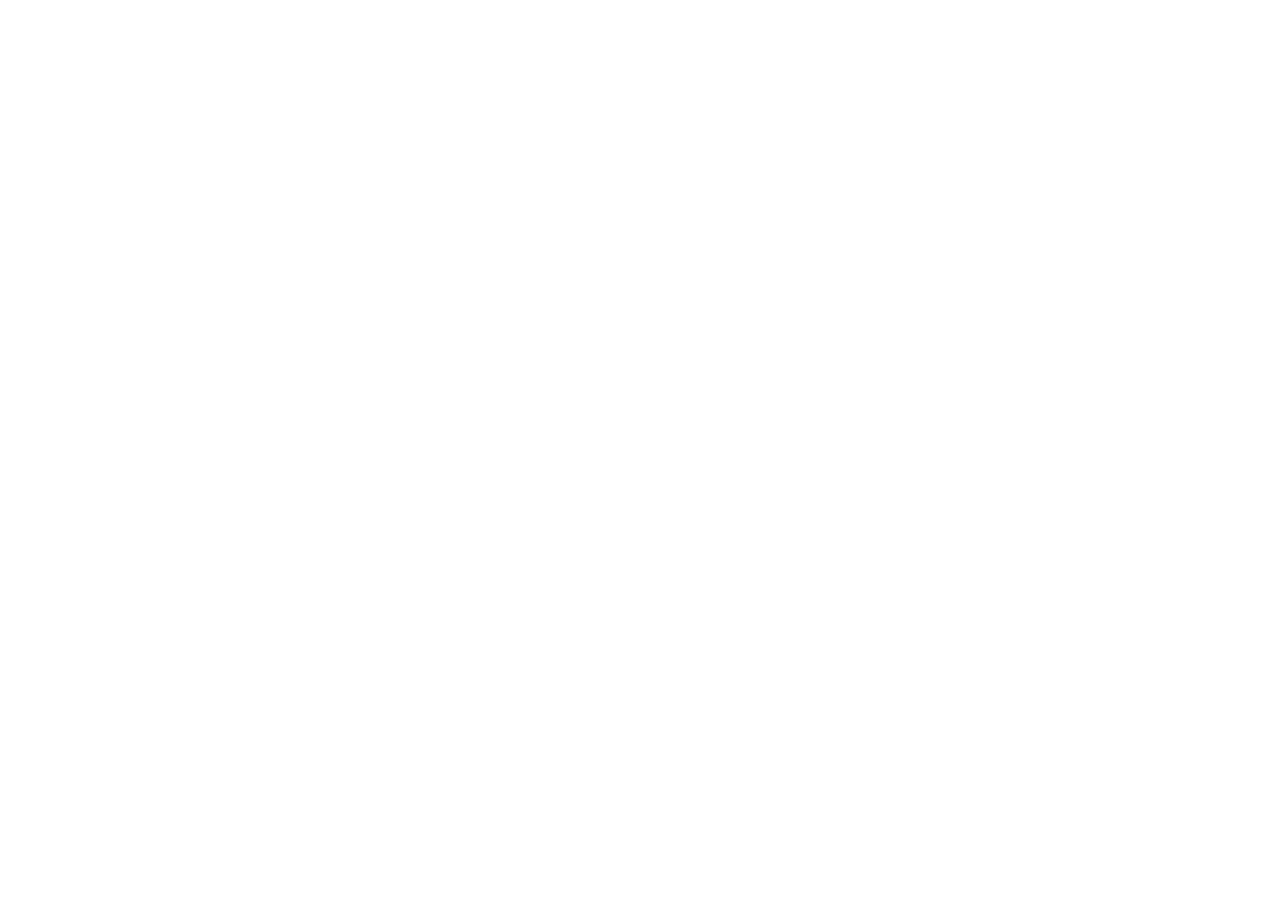
==== index.html @ b7df3680 "project structure" ====
<!DOCTYPE html>
<html lang="en">
  <head>
    <meta charset="UTF-8" />
    <meta name="viewport" content="width=device-width, initial-scale=1.0" />
    <link
      href="https://cdn.jsdelivr.net/npm/bootstrap@5.3.0/dist/css/bootstrap.min.css"
      rel="stylesheet"
      integrity="sha384-9ndCyUaIbzAi2FUVXJi0CjmCapSmO7SnpJef0486qhLnuZ2cdeRhO02iuK6FUUVM"
      crossorigin="anonymous"
    />

    <link rel="stylesheet" href="./styles/main.css" />

    <title>Schooly</title>
  </head>
  <body>
    <script
      src="https://cdn.jsdelivr.net/npm/bootstrap@5.3.0/dist/js/bootstrap.bundle.min.js"
      integrity="sha384-geWF76RCwLtnZ8qwWowPQNguL3RmwHVBC9FhGdlKrxdiJJigb/j/68SIy3Te4Bkz"
      crossorigin="anonymous"
    ></script>
  </body>
</html>
---- styles/main.css ----
/* fisierul principal de css, va fi mostenit de celelalte fisiere */
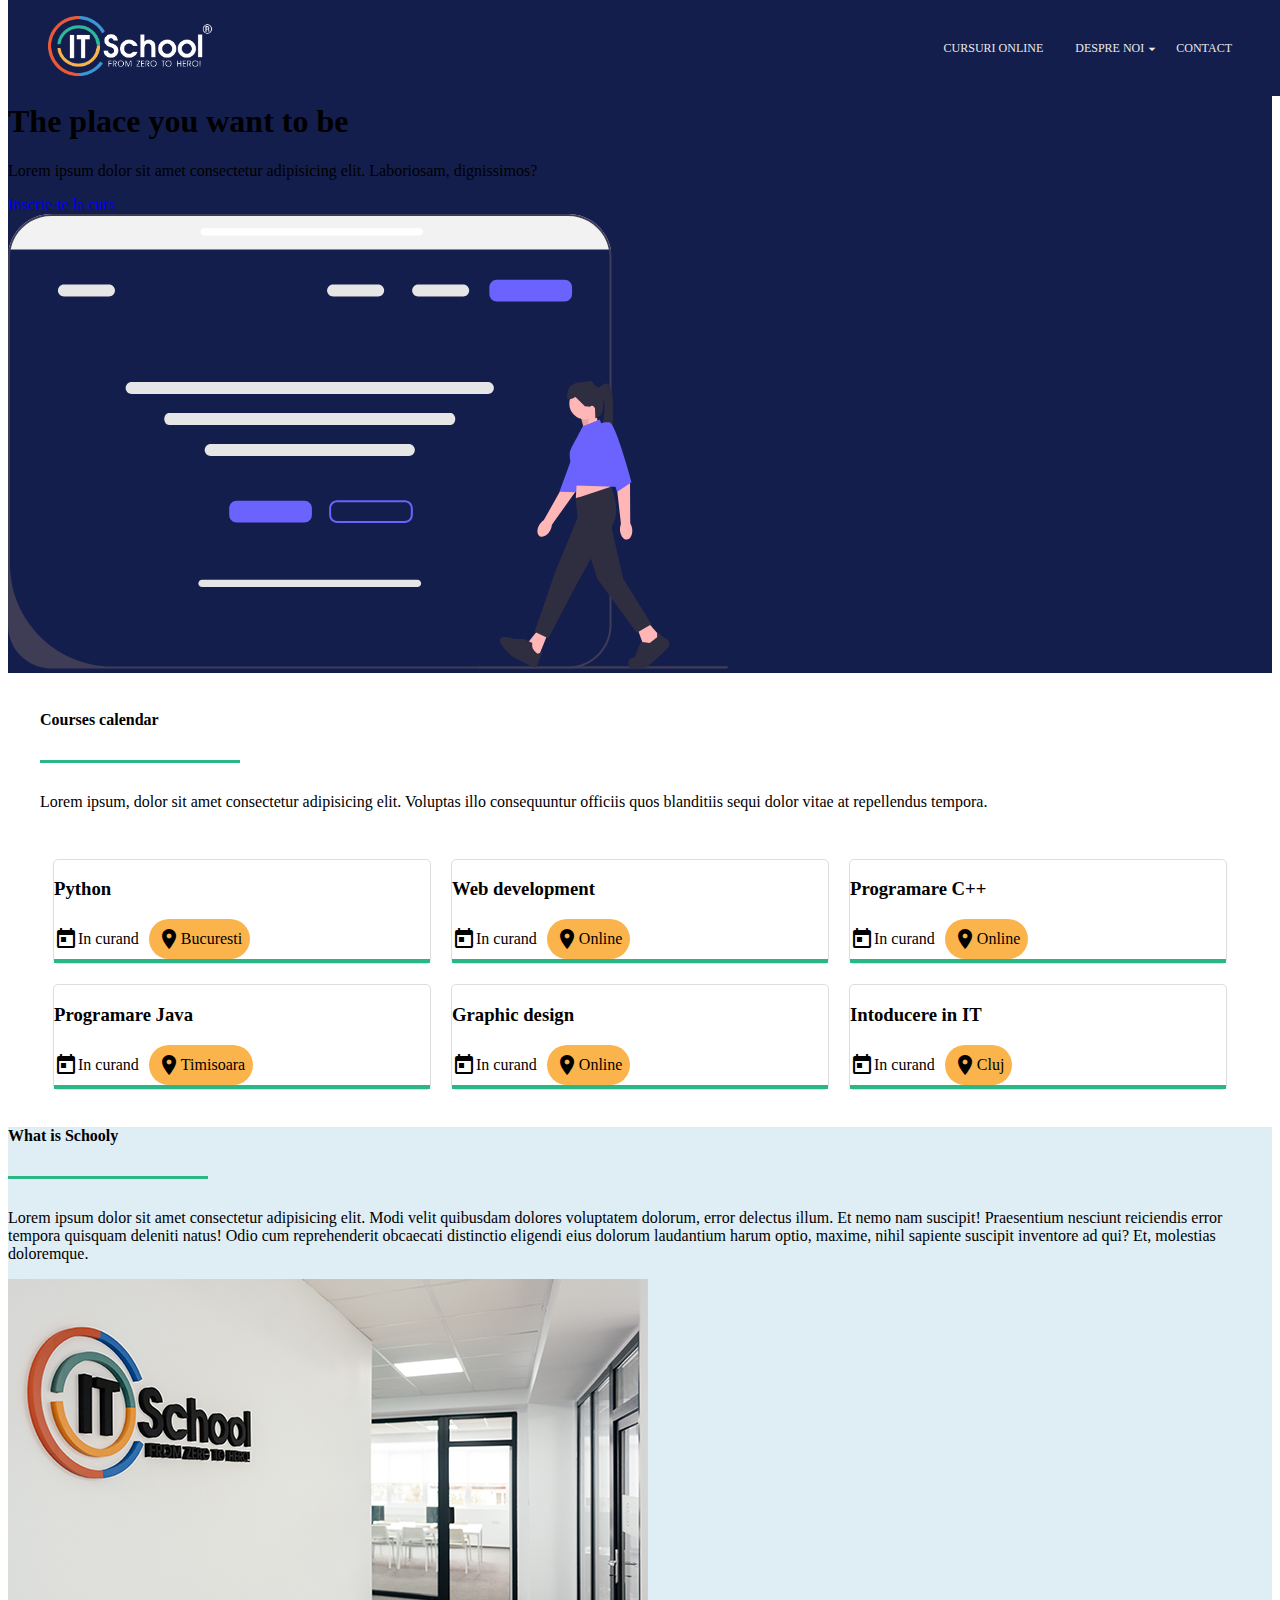
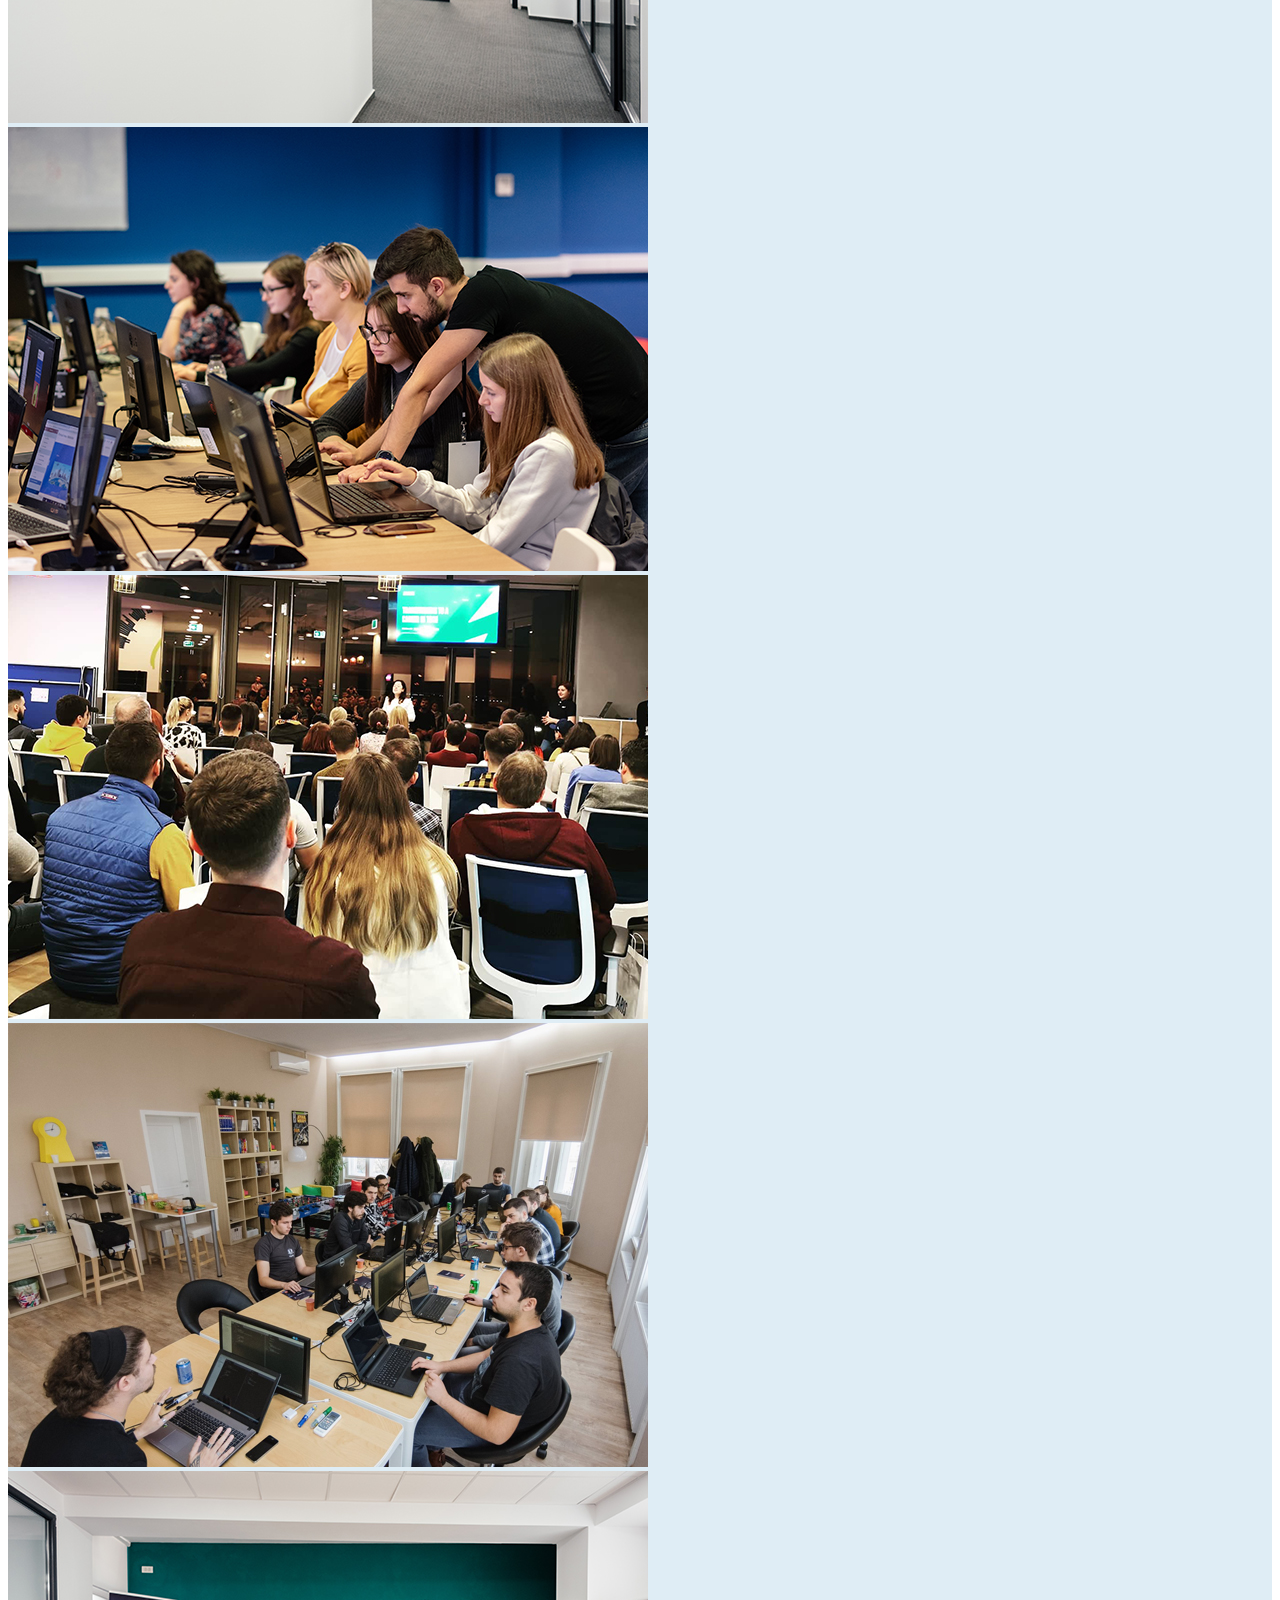
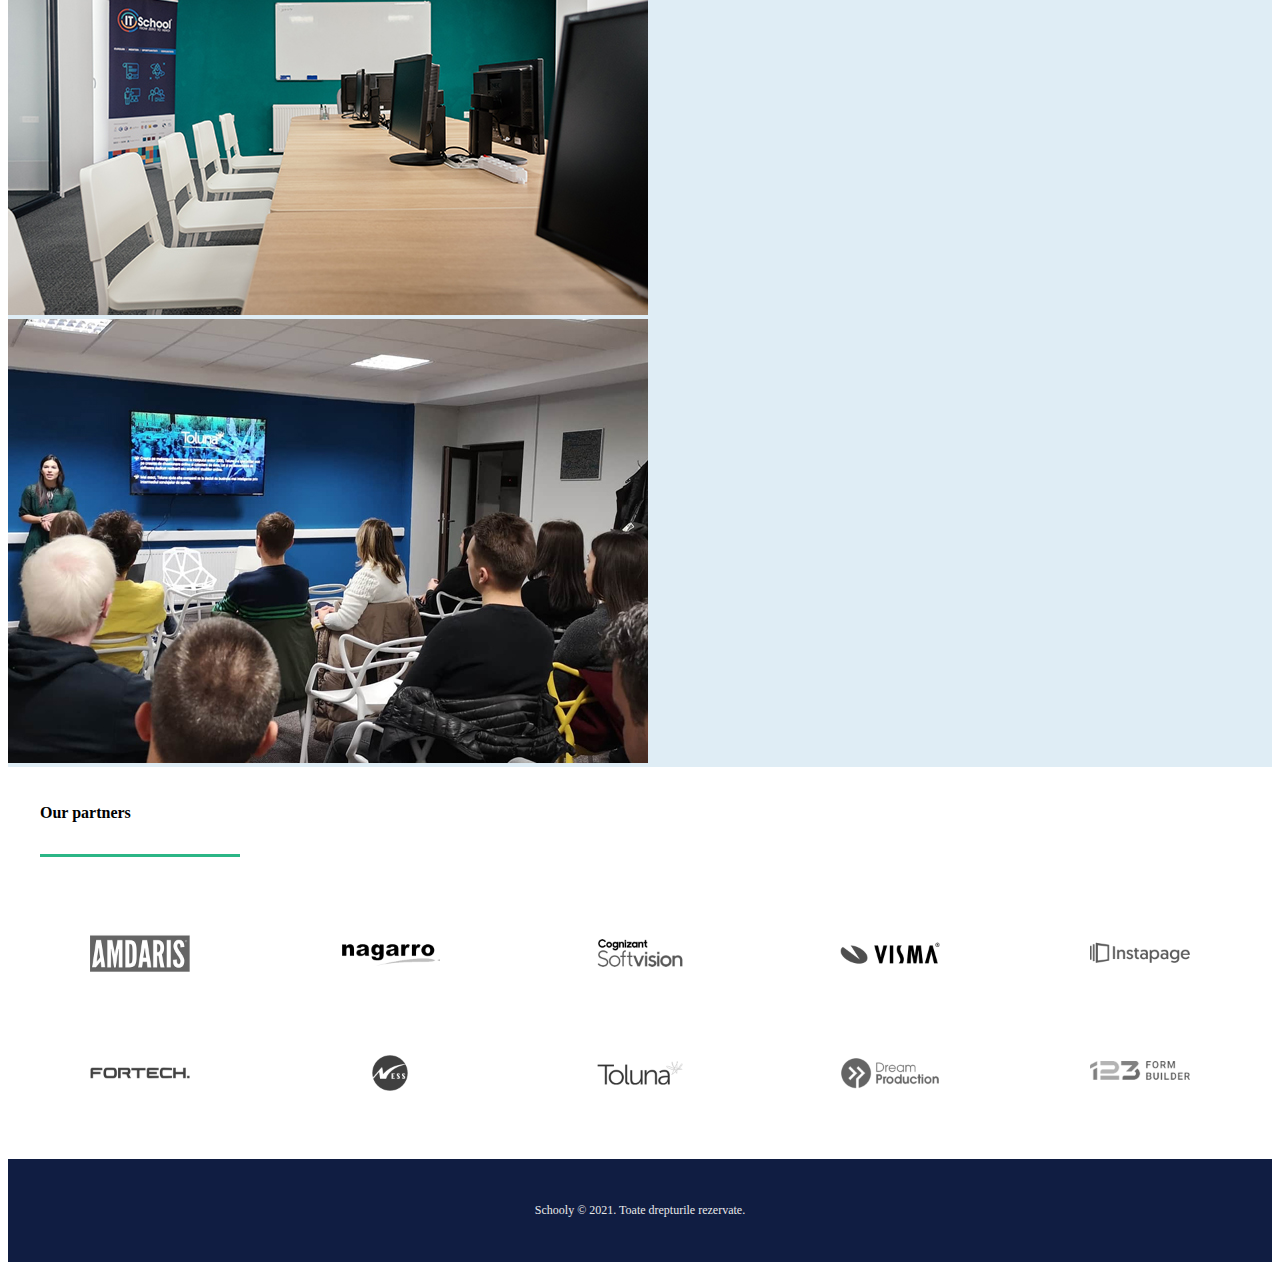
==== commit 2fa9b9df: "create home page" ====
--- a/index.html
+++ b/index.html
@@ -10,11 +10,279 @@
       crossorigin="anonymous"
     />
 
+    <!-- Pentru iconite -->
+    <link
+      href="https://fonts.googleapis.com/icon?family=Material+Icons"
+      rel="stylesheet"
+    />
+
     <link rel="stylesheet" href="./styles/main.css" />
+    <link rel="stylesheet" href="./styles/home.css" />
 
     <title>Schooly</title>
   </head>
   <body>
+    <nav>
+      <div class="custom-container">
+        <a href="index.html" class="logo-link">
+          <img src="assets/itschool-logo.png" alt="itschool logo" />
+        </a>
+        <div class="menu-icon-container">
+          <!-- Iconita de meniu + checkbox-ul sunt pentru mobile. -->
+          <span class="material-icons menu-icon"> menu </span>
+          <input type="checkbox" />
+          <ul>
+            <li>
+              <a href="pages/courses.html"> Cursuri Online </a>
+            </li>
+            <li class="about-us">
+              <a href="pages/about.html">
+                Despre Noi
+                <!-- Iconita luata de pe Material Icons. -->
+                <span class="material-icons arrow-down-icon">
+                  arrow_drop_down
+                </span>
+              </a>
+              <!-- Submeniul afisat la hover pe "Despre noi" -->
+              <div class="submenu">
+                <a href="index.html">IT School</a>
+                <a href="pages/about.html">Despre Noi</a>
+              </div>
+            </li>
+            <li>
+              <a href="pages/contact.html"> Contact </a>
+            </li>
+          </ul>
+        </div>
+      </div>
+    </nav>
+
+    <main>
+      <section id="intro" class="mb-5">
+        <div
+          class="container-lg vh-100 d-flex justify-content-center align-items-center"
+        >
+          <div class="row g-4 justify-content-between align-items-center">
+            <div class="col-md-6 text-center text-md-start">
+              <h1>
+                <div class="display-2 text-light">Schooly</div>
+                <div class="divider"></div>
+                <div class="display-5 text-light">The place you want to be</div>
+              </h1>
+              <p class="lead my-4 text-light">
+                Lorem ipsum dolor sit amet consectetur adipisicing elit.
+                Laboriosam, dignissimos?
+              </p>
+
+              <a
+                href="#courses"
+                class="btn btn-outline-success text-right rounded-pill px-5"
+              >
+                Inscrie-te la curs
+              </a>
+            </div>
+            <div class="col-md-6 text-center d-none d-md-block">
+              <img
+                src="./assets/undraw_experience_design_re_dmqq.svg"
+                class="img-fluid"
+                alt="ebook"
+              />
+            </div>
+          </div>
+        </div>
+      </section>
+
+      <section id="courses-calendar mt-5 mb-5">
+        <div
+          class="custom-container courses-calendar-header text-start text-md-center"
+        >
+          <h4 class="display-4">Courses calendar</h4>
+          <div class="divider"></div>
+          <p class="text-muted">
+            Lorem ipsum, dolor sit amet consectetur adipisicing elit. Voluptas
+            illo consequuntur officiis quos blanditiis sequi dolor vitae at
+            repellendus tempora.
+          </p>
+        </div>
+
+        <div class="custom-container courses-calendar-wrapper">
+          <article class="course-calendar p-2">
+            <h3 class="mb-4">Python</h3>
+            <div class="details mb-4">
+              <span class="info date">
+                <span class="material-icons"> today </span>
+                <span>In curand</span>
+              </span>
+              <span class="info place">
+                <span class="material-icons"> location_on </span>
+                <span>Bucuresti</span>
+              </span>
+            </div>
+            <div class="ending mt-4"></div>
+          </article>
+
+          <article class="course-calendar p-2">
+            <h3 class="mb-4">Web development</h3>
+            <div class="details mb-4">
+              <span class="info date">
+                <span class="material-icons"> today </span>
+                <span>In curand</span>
+              </span>
+              <span class="info place">
+                <span class="material-icons"> location_on </span>
+                <span>Online</span>
+              </span>
+            </div>
+            <div class="ending mt-4"></div>
+          </article>
+
+          <article class="course-calendar p-2">
+            <h3 class="mb-4">Programare C++</h3>
+            <div class="details mb-4">
+              <span class="info date">
+                <span class="material-icons"> today </span>
+                <span>In curand</span>
+              </span>
+              <span class="info place">
+                <span class="material-icons"> location_on </span>
+                <span>Online</span>
+              </span>
+            </div>
+            <div class="ending mt-4"></div>
+          </article>
+
+          <article class="course-calendar p-2">
+            <h3 class="mb-4">Programare Java</h3>
+            <div class="details mb-4">
+              <span class="info date">
+                <span class="material-icons"> today </span>
+                <span>In curand</span>
+              </span>
+              <span class="info place">
+                <span class="material-icons"> location_on </span>
+                <span>Timisoara</span>
+              </span>
+            </div>
+            <div class="ending mt-4"></div>
+          </article>
+
+          <article class="course-calendar p-2">
+            <h3 class="mb-4">Graphic design</h3>
+            <div class="details mb-4">
+              <span class="info date">
+                <span class="material-icons"> today </span>
+                <span>In curand</span>
+              </span>
+              <span class="info place">
+                <span class="material-icons"> location_on </span>
+                <span>Online</span>
+              </span>
+            </div>
+            <div class="ending mt-4"></div>
+          </article>
+
+          <article class="course-calendar p-2">
+            <h3 class="mb-4">Intoducere in IT</h3>
+            <div class="details mb-4">
+              <span class="info date">
+                <span class="material-icons"> today </span>
+                <span>In curand</span>
+              </span>
+              <span class="info place">
+                <span class="material-icons"> location_on </span>
+                <span>Cluj</span>
+              </span>
+            </div>
+            <div class="ending mt-4"></div>
+          </article>
+        </div>
+      </section>
+
+      <section id="what-is" class="mt-5 mb-5 py-5">
+        <div class="container-lg text-start text-md-center">
+          <h4 class="display-4">What is Schooly</h4>
+          <div class="divider"></div>
+          <p class="text-muted">
+            Lorem ipsum dolor sit amet consectetur adipisicing elit. Modi velit
+            quibusdam dolores voluptatem dolorum, error delectus illum. Et nemo
+            nam suscipit! Praesentium nesciunt reiciendis error tempora quisquam
+            deleniti natus! Odio cum reprehenderit obcaecati distinctio eligendi
+            eius dolorum laudantium harum optio, maxime, nihil sapiente suscipit
+            inventore ad qui? Et, molestias doloremque.
+          </p>
+        </div>
+        <div class="container-lg">
+          <div class="row g-4 justify-content-center align-items-center">
+            <div class="col-sm-6 col-md-4">
+              <img class="w-100" src="assets/about-us-1.jpeg" alt="" />
+            </div>
+            <div class="col-sm-6 col-md-4">
+              <img class="w-100" src="assets/about-us-2.jpeg" alt="" />
+            </div>
+            <div class="col-sm-6 col-md-4">
+              <img class="w-100" src="assets/about-us-3.jpeg" alt="" />
+            </div>
+            <div class="col-sm-6 col-md-4">
+              <img class="w-100" src="assets/about-us-4.jpeg" alt="" />
+            </div>
+            <div class="col-sm-6 col-md-4">
+              <img class="w-100" src="assets/about-us-5.jpeg" alt="" />
+            </div>
+            <div class="col-sm-6 col-md-4">
+              <img class="w-100" src="assets/about-us-6.jpeg" alt="" />
+            </div>
+          </div>
+        </div>
+      </section>
+
+      <section id="partners class mt-5 mb-5">
+        <div class="custom-container text-start text-md-center">
+          <h4 class="display-4">Our partners</h4>
+          <div class="divider"></div>
+        </div>
+        <div class="custom-container">
+          <div class="partners-wrapper">
+            <div class="partner">
+              <img src="assets/amdaris.png" alt="" />
+            </div>
+            <div class="partner">
+              <img src="assets/nagarro.png" alt="" />
+            </div>
+            <div class="partner">
+              <img src="assets/cognizant.png" alt="" />
+            </div>
+            <div class="partner">
+              <img src="assets/visma.png" alt="" />
+            </div>
+            <div class="partner">
+              <img src="assets/instapage.png" alt="" />
+            </div>
+            <div class="partner">
+              <img src="assets/fortech.png" alt="" />
+            </div>
+            <div class="partner">
+              <img src="assets/ness.png" alt="" />
+            </div>
+            <div class="partner">
+              <img src="assets/toluna.png" alt="" />
+            </div>
+            <div class="partner">
+              <img src="assets/dreamproduction.png" alt="" />
+            </div>
+            <div class="partner">
+              <img src="assets/123formbuilder.png" alt="" />
+            </div>
+          </div>
+        </div>
+      </section>
+    </main>
+
+    <footer>
+      <div class="custom-container">
+        <p>Schooly © 2021. Toate drepturile rezervate.</p>
+      </div>
+    </footer>
+
     <script
       src="https://cdn.jsdelivr.net/npm/bootstrap@5.3.0/dist/js/bootstrap.bundle.min.js"
       integrity="sha384-geWF76RCwLtnZ8qwWowPQNguL3RmwHVBC9FhGdlKrxdiJJigb/j/68SIy3Te4Bkz"
--- a/styles/main.css
+++ b/styles/main.css
@@ -1 +1,240 @@
 /* fisierul principal de css, va fi mostenit de celelalte fisiere */
+:root {
+  --text-primary: #101d42;
+  --text-secondary: #fbb44c;
+  --text-dark: #2b2922;
+  --text-light: #eaeaea;
+  --text-white: #ffffff;
+
+  --bg-primary: #141e4c;
+  --bg-secondary: #dfedf5;
+  --bg-dark: #101d42;
+  --bg-light: #ffffff;
+
+  --button-color: #2bb686;
+
+  --fs-large: 1rem;
+  --fs-medium: 0.875rem;
+  --fs-small: 0.75rem;
+
+  --spacing-xl: 2.625rem;
+  --spacing-large: 1.75rem;
+  --spacing-medium: 1rem;
+  --spacing-small: 0.5rem;
+  --spacing-tiny: 0.25rem;
+
+  --mobile-logo-height: 45px;
+}
+
+ul {
+  list-style-type: none;
+  margin: 0;
+  padding: 0;
+}
+
+a {
+  display: block;
+  text-decoration: none;
+}
+
+/* reusable class */
+.custom-container {
+  max-width: 1200px;
+  min-width: 320px;
+
+  margin: auto;
+
+  padding: var(--spacing-medium);
+}
+
+.divider {
+  width: 200px;
+  height: 3px;
+  background-color: var(--button-color);
+  margin: 10px 0px;
+  display: inline-block;
+}
+
+/* page layout */
+body {
+  display: flex;
+  flex-direction: column;
+
+  min-height: 100vh;
+}
+
+main {
+  flex-grow: 1;
+}
+
+/* nav styling (will be in main.css because we want to have the same styling on all pages) */
+nav {
+  position: fixed;
+  top: 0;
+
+  width: 100%;
+
+  background-color: var(--bg-primary);
+
+  z-index: 2;
+}
+
+nav .custom-container {
+  display: flex;
+  justify-content: space-between;
+  align-items: center;
+}
+
+nav .logo-link {
+  padding: 0;
+}
+
+nav img {
+  width: auto;
+  height: 60px;
+}
+
+/* Meniul si checkbox-ul sunt necesare doar pentru versiunea de mobile. */
+nav .menu-icon {
+  color: var(--text-light);
+  display: none;
+}
+
+nav input[type="checkbox"] {
+  display: none;
+}
+
+nav ul {
+  display: flex;
+}
+
+nav li {
+  position: relative;
+}
+
+nav a {
+  font-size: var(--fs-small);
+  /* Transformam textul sa contina doar majuscule.*/
+  text-transform: uppercase;
+
+  color: var(--text-light);
+
+  padding: var(--spacing-medium);
+}
+
+nav .arrow-down-icon {
+  font-size: var(--fs-large);
+
+  /* Daca nu specificam top, left, right sau bottom, elementul va fi pozitionat automat, iar in acest caz il pozitioneaza fix cum trebuie. */
+  position: absolute;
+}
+
+nav a:hover {
+  color: var(--text-secondary);
+}
+
+nav .submenu {
+  /* Initial, submeniul nu este afisat. Afisarea sa se face la hover pe parinte. */
+  display: none;
+
+  position: absolute;
+  top: calc(100% - var(--spacing-small));
+  left: var(--spacing-medium);
+
+  width: 10rem;
+  padding: var(--spacing-tiny) 0;
+
+  background-color: var(--bg-dark);
+
+  z-index: 3;
+}
+
+nav .submenu a {
+  padding: var(--spacing-tiny) var(--spacing-small);
+}
+
+/* Atentie la acest selector! display: block se aplica pe elementul cu clasa submenu, doar atunci cand parintele cu clasa about us are hover! */
+nav .about-us:hover .submenu {
+  display: block;
+}
+
+/* Stilizarea pentru mobile */
+@media (max-width: 768px) {
+  nav img {
+    height: var(--mobile-logo-height);
+  }
+
+  /* Ascundem link-urile si afisam iconita de meniu, la pachet cu checkbox-ul.
+    De asemenea, ascundem submeniul (intrucat am avea nevoie de JS ca sa-l facem pe mobil) si iconita ce indica prezenta lui. */
+  nav ul {
+    display: none;
+  }
+
+  nav .menu-icon {
+    display: block;
+  }
+
+  nav .arrow-down-icon {
+    display: none;
+  }
+
+  nav .about-us:hover .submenu {
+    display: none;
+  }
+
+  nav .menu-icon-container {
+    position: relative;
+  }
+
+  /* Un nou tip de selector: sleectam input-ul care are ca atribut type="checkbox." */
+  nav input[type="checkbox"] {
+    /* Pe mobil checkbox-ul trebuie sa fie prezent pe ecran. */
+    display: block;
+
+    /* Practic, punem checkbox-ul deasupra iconitei de meniu. */
+    position: absolute;
+    top: 0;
+    left: 0;
+
+    height: 100%;
+    width: 100%;
+
+    /* Atentie, opacity 0 doar ascunde vizual elementul, ele inca este prezent pe ecran.*/
+    opacity: 0;
+
+    margin: 0;
+
+    /* Schimbam afisajul cursorului mouse-ului. */
+    cursor: pointer;
+  }
+
+  /* Doua tipuri noi de selector:
+    1. input:checked => elementul este stilizat doar daca checkbox-ul se afla in starea checked.
+    2. input:checked ~ ul => aplica CSS-ul doar pe FRATII (de acelasi nivel) lui input:checked aflati SUB el ca ordine. Evident, doar fratii care sunt ul. */
+  nav input[type="checkbox"]:checked ~ ul {
+    display: block;
+    width: 100%;
+
+    /* Cand vrem sa ne pozitionam absolut la viewport, folosim position: fixed. Position: absolute s-ar pozitiona fata de primul element relativ, ceea ce nu ne-ar ajuta. */
+    position: fixed;
+    /* Unde se afiseaza meniul extins pe mobil? Pai imediat sub nav. Cum calculam cat are nav-ul? Dimensiunea logo-ului + padding. */
+    top: calc(var(--mobile-logo-height) + 2 * var(--spacing-medium));
+    left: 0;
+
+    background-color: var(--bg-dark);
+  }
+}
+
+/* Footer */
+footer {
+  background-color: var(--bg-dark);
+}
+
+footer p {
+  font-size: var(--fs-small);
+  text-align: center;
+
+  color: var(--text-light);
+
+  padding: var(--spacing-medium) 0;
+}
--- a/styles/home.css
+++ b/styles/home.css
@@ -0,0 +1,85 @@
+/* css for home page */
+#intro {
+  background-color: var(--bg-primary);
+}
+
+.courses-calendar-wrapper {
+  display: flex;
+  flex-wrap: wrap;
+  gap: 20px;
+  align-items: center;
+  justify-content: center;
+}
+
+.course-calendar {
+  border: 1px solid;
+  border: 1px solid #ddd;
+  border-radius: 5px;
+
+  flex: 0 1 calc(33% - 20px);
+}
+
+.course-calendar .ending {
+  height: 4px;
+  width: 100%;
+  background-color: var(--button-color);
+}
+
+.details {
+  display: flex;
+  gap: 10px;
+}
+
+.details .info {
+  display: flex;
+  align-items: center;
+}
+
+.place {
+  background-color: var(--text-secondary);
+  padding: 8px;
+  border-radius: 50px;
+}
+
+@media (max-width: 992px) {
+  .course-calendar {
+    flex: 0 1 calc(50% - 20px);
+  }
+}
+
+@media (max-width: 768px) {
+  .course-calendar {
+    flex: 0 1 100%;
+  }
+}
+
+#what-is {
+  background-color: var(--bg-secondary);
+}
+
+.partners-wrapper {
+  display: flex;
+  justify-content: space-around;
+  align-items: center;
+  flex-wrap: wrap;
+  column-gap: 50px;
+}
+
+.partner {
+  flex: 0 1 100px;
+  height: auto;
+
+  margin-right: var(--spacing-xl);
+  margin-left: var(--spacing-xl);
+  margin-bottom: var(--spacing-medium);
+}
+
+.partner img {
+  filter: grayscale(100%);
+  transition: all 0.3s ease;
+  width: 100%;
+}
+
+.partner img:hover {
+  filter: grayscale(0);
+}
